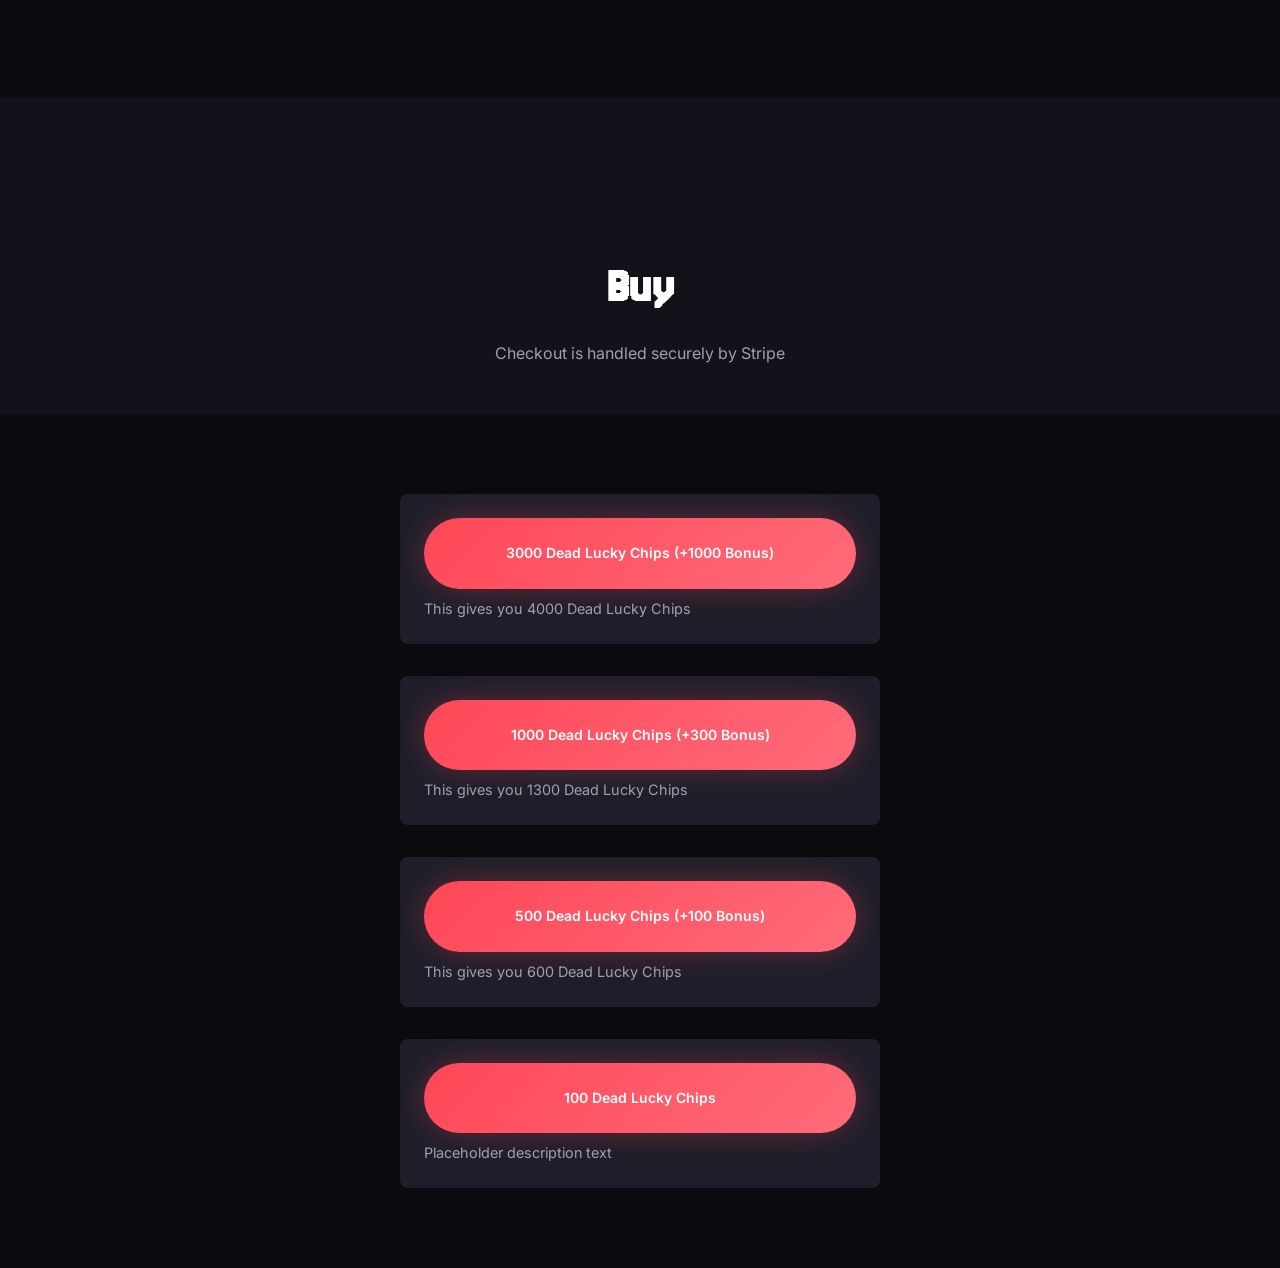
==== buy.html @ 39face88 "Remove header and footer from buy page https://claude.ai/code/session_019SCUWKgWwPqg2CtT34ZK9T" ====
<!DOCTYPE html>
<html lang="en">
<head>
    <meta charset="UTF-8">
    <meta name="viewport" content="width=device-width, initial-scale=1.0">
    <meta name="description" content="Buy Dead Lucky - Official products and merchandise">
    <title>Buy | Dead Lucky</title>
    <link rel="stylesheet" href="css/style.css">
    <link rel="preconnect" href="https://fonts.googleapis.com">
    <link rel="preconnect" href="https://fonts.gstatic.com" crossorigin>
    <link href="https://fonts.googleapis.com/css2?family=Inter:wght@300;400;500;600;700&family=Jersey+25&display=swap" rel="stylesheet">
</head>
<body>
    <main>
        <section class="page-header">
            <div class="container">
                <h1 class="page-title">Buy</h1>
                <p class="page-subtitle">Checkout is handled securely by Stripe</p>
            </div>
        </section>

        <section class="page-content">
            <div class="container">
                <!-- TODO: Set STRIPE_SHOP_URL in the script below to your Stripe Payment Link URL (Dashboard → Payment links). Create one link that includes these products, or one link per product—then set productLinks in the script. -->
                <ul class="product-list" style="list-style: none; display: flex; flex-direction: column; gap: var(--spacing-lg); max-width: 480px; margin: 0 auto;">
                    <li style="background: var(--color-bg-card); border-radius: var(--radius-md); padding: var(--spacing-md);">
                        <a href="#" class="btn btn-primary product-link" style="display: block; text-align: center; padding: var(--spacing-md) var(--spacing-lg);" data-product-id="prod_Ty4xX7WczhrXzY" target="_blank" rel="noopener noreferrer">
                            3000 Dead Lucky Chips (+1000 Bonus)
                        </a>
                        <p style="margin-top: var(--spacing-xs); font-size: 0.9rem; color: var(--color-text-secondary);">This gives you 4000 Dead Lucky Chips</p>
                    </li>
                    <li style="background: var(--color-bg-card); border-radius: var(--radius-md); padding: var(--spacing-md);">
                        <a href="#" class="btn btn-primary product-link" style="display: block; text-align: center; padding: var(--spacing-md) var(--spacing-lg);" data-product-id="prod_Ty4wL73PuyDH4j" target="_blank" rel="noopener noreferrer">
                            1000 Dead Lucky Chips (+300 Bonus)
                        </a>
                        <p style="margin-top: var(--spacing-xs); font-size: 0.9rem; color: var(--color-text-secondary);">This gives you 1300 Dead Lucky Chips</p>
                    </li>
                    <li style="background: var(--color-bg-card); border-radius: var(--radius-md); padding: var(--spacing-md);">
                        <a href="#" class="btn btn-primary product-link" style="display: block; text-align: center; padding: var(--spacing-md) var(--spacing-lg);" data-product-id="prod_Ty4vUFzQkQL2vy" target="_blank" rel="noopener noreferrer">
                            500 Dead Lucky Chips (+100 Bonus)
                        </a>
                        <p style="margin-top: var(--spacing-xs); font-size: 0.9rem; color: var(--color-text-secondary);">This gives you 600 Dead Lucky Chips</p>
                    </li>
                    <li style="background: var(--color-bg-card); border-radius: var(--radius-md); padding: var(--spacing-md);">
                        <a href="#" class="btn btn-primary product-link" style="display: block; text-align: center; padding: var(--spacing-md) var(--spacing-lg);" data-product-id="prod_Ty4tf5AZ7UW29u" target="_blank" rel="noopener noreferrer">
                            100 Dead Lucky Chips
                        </a>
                        <p style="margin-top: var(--spacing-xs); font-size: 0.9rem; color: var(--color-text-secondary);">Placeholder description text</p>
                    </li>
                </ul>
            </div>
        </section>
    </main>

    <script>
        // TODO: Set to your Stripe Payment Link URL from Dashboard → Payment links (e.g. https://buy.stripe.com/...). Use one link that includes all 4 products, or set each productLinks entry to a different payment link URL.
        var STRIPE_SHOP_URL = '#';
        var productLinks = {
            'prod_Ty4xX7WczhrXzY': 'https://buy.stripe.com/eVq5kEf0pbN837C4mLao803',
            'prod_Ty4wL73PuyDH4j': 'https://buy.stripe.com/5kQ9AU9G5aJ40Zu06vao802',
            'prod_Ty4vUFzQkQL2vy': 'https://buy.stripe.com/bJeeVedWl04qfUodXlao801',
            'prod_Ty4tf5AZ7UW29u': 'https://buy.stripe.com/14AeVedWl18u5fK4mLao800'
        };
        document.querySelectorAll('.product-link[data-product-id]').forEach(function (a) {
            a.href = productLinks[a.getAttribute('data-product-id')] || STRIPE_SHOP_URL;
        });
    </script>
    <script src="js/main.js"></script>
</body>
</html>
---- css/style.css ----
/* ========================================
   Dead Lucky - Main Stylesheet
   ======================================== */

/* CSS Variables */
:root {
    /* Colors */
    --color-bg-primary: #0a0a0f;
    --color-bg-secondary: #12121a;
    --color-bg-tertiary: #1a1a25;
    --color-bg-card: #1e1e2a;

    --color-text-primary: #ffffff;
    --color-text-secondary: #a0a0b0;
    --color-text-muted: #606070;

    --color-accent-primary: #ff4757;
    --color-accent-secondary: #ffd700;
    --color-accent-tertiary: #7c5ce0;

    --color-tiktok: #ff0050;
    --color-twitter: #1da1f2;
    --color-discord: #5865f2;

    --color-rarity-common: #8b8b8b;
    --color-rarity-rare: #4da6ff;
    --color-rarity-epic: #a855f7;
    --color-rarity-legendary: #ffd700;

    /* Typography */
    --font-display: 'Jersey 25', sans-serif;
    --font-body: 'Inter', -apple-system, BlinkMacSystemFont, sans-serif;

    /* Spacing */
    --spacing-xs: 0.5rem;
    --spacing-sm: 1rem;
    --spacing-md: 1.5rem;
    --spacing-lg: 2rem;
    --spacing-xl: 3rem;
    --spacing-2xl: 5rem;

    /* Border Radius */
    --radius-sm: 4px;
    --radius-md: 8px;
    --radius-lg: 16px;
    --radius-full: 9999px;

    /* Transitions */
    --transition-fast: 150ms ease;
    --transition-normal: 300ms ease;
    --transition-slow: 500ms ease;

    /* Shadows */
    --shadow-sm: 0 2px 4px rgba(0, 0, 0, 0.3);
    --shadow-md: 0 4px 12px rgba(0, 0, 0, 0.4);
    --shadow-lg: 0 8px 24px rgba(0, 0, 0, 0.5);
    --shadow-glow: 0 0 30px rgba(255, 71, 87, 0.3);
}

/* Reset & Base */
*, *::before, *::after {
    box-sizing: border-box;
    margin: 0;
    padding: 0;
}

html {
    scroll-behavior: smooth;
}

body {
    font-family: var(--font-body);
    background-color: var(--color-bg-primary);
    color: var(--color-text-primary);
    line-height: 1.6;
    overflow-x: hidden;
}

a {
    text-decoration: none;
    color: inherit;
}

img {
    max-width: 100%;
    height: auto;
}

/* Container */
.container {
    width: 100%;
    max-width: 1200px;
    margin: 0 auto;
    padding: 0 var(--spacing-md);
}

/* ========================================
   Header
   ======================================== */
.header {
    position: fixed;
    top: 0;
    left: 0;
    right: 0;
    z-index: 1000;
    background: linear-gradient(to bottom, rgba(10, 10, 15, 0.95), rgba(10, 10, 15, 0.8));
    backdrop-filter: blur(10px);
    border-bottom: 1px solid rgba(255, 255, 255, 0.05);
}

.header-content {
    display: flex;
    justify-content: space-between;
    align-items: center;
    height: 70px;
}

.logo {
    display: flex;
    align-items: center;
}

.logo-text {
    font-family: var(--font-display);
    font-size: 1.5rem;
    font-weight: 900;
    letter-spacing: 0.1em;
    background: linear-gradient(135deg, var(--color-accent-primary), var(--color-accent-secondary));
    -webkit-background-clip: text;
    -webkit-text-fill-color: transparent;
    background-clip: text;
}

.logo-image {
    height: 20px;
    width: auto;
}

.nav-buttons {
    display: flex;
    gap: var(--spacing-sm);
    align-items: center;
}

/* Buttons */
.btn {
    display: inline-flex;
    align-items: center;
    gap: var(--spacing-xs);
    padding: var(--spacing-xs) var(--spacing-md);
    border-radius: var(--radius-full);
    font-weight: 600;
    font-size: 0.875rem;
    transition: all var(--transition-normal);
    cursor: pointer;
    border: none;
    white-space: nowrap;
}

.btn-social {
    background: var(--color-bg-tertiary);
    color: var(--color-text-primary);
    border: 1px solid rgba(255, 255, 255, 0.1);
}

.btn-social:hover {
    transform: translateY(-2px);
    box-shadow: var(--shadow-md);
}

.btn-tiktok:hover {
    background: var(--color-tiktok);
    border-color: var(--color-tiktok);
}

.btn-twitter:hover {
    background: var(--color-twitter);
    border-color: var(--color-twitter);
}

.btn-discord:hover {
    background: var(--color-discord);
    border-color: var(--color-discord);
}

.btn-primary {
    background: linear-gradient(135deg, var(--color-accent-primary), #ff6b7a);
    color: var(--color-text-primary);
    box-shadow: var(--shadow-glow);
}

.btn-primary:hover {
    transform: translateY(-2px);
    box-shadow: 0 0 40px rgba(255, 71, 87, 0.5);
}

.btn-play {
    padding: var(--spacing-xs) var(--spacing-lg);
}

/* Mobile Menu Toggle */
.mobile-menu-toggle {
    display: none;
    flex-direction: column;
    gap: 5px;
    background: none;
    border: none;
    cursor: pointer;
    padding: var(--spacing-xs);
}

.mobile-menu-toggle span {
    display: block;
    width: 24px;
    height: 2px;
    background: var(--color-text-primary);
    transition: var(--transition-fast);
}

/* ========================================
   Main Content
   ======================================== */
main {
    padding-top: 98px; /* header (70px) + ticker (~28px) */
}

/* ========================================
   Hero Section
   ======================================== */
.hero {
    position: relative;
    min-height: 75vh;
    display: flex;
    align-items: flex-end;
    justify-content: center;
    overflow: hidden;
}

.hero-bg {
    position: absolute;
    inset: 0;
    background:
        radial-gradient(ellipse at 50% 0%, rgba(255, 71, 87, 0.15) 0%, transparent 50%),
        radial-gradient(ellipse at 80% 50%, rgba(124, 92, 224, 0.1) 0%, transparent 40%),
        radial-gradient(ellipse at 20% 80%, rgba(255, 215, 0, 0.1) 0%, transparent 40%);
    animation: heroGlow 10s ease-in-out infinite alternate;
}

@keyframes heroGlow {
    0% { opacity: 0.8; }
    100% { opacity: 1; }
}

.hero-video {
    position: absolute;
    top: 0;
    left: 0;
    width: 100%;
    height: 100%;
    object-fit: cover;
    object-position: center bottom;
    z-index: -1;
}

.hero-ticker {
    position: fixed;
    top: 70px;
    left: 0;
    right: 0;
    width: 100%;
    overflow: hidden;
    background: #ff4757;
    padding: 8px 0;
    z-index: 999;
    white-space: nowrap;
}

.hero-ticker span {
    display: inline-block;
    padding-right: 50px;
    font-size: 12px;
    color: #000;
    font-weight: bold;
    letter-spacing: 0.1em;
    white-space: nowrap;
    animation: tickerScroll 90s linear infinite;
}

@keyframes tickerScroll {
    0% { transform: translateX(0); }
    100% { transform: translateX(-100%); }
}

.hero-content {
    position: relative;
    text-align: center;
    padding: 0;
}

.hero-title {
    font-family: var(--font-display);
    font-size: clamp(3rem, 12vw, 8rem);
    font-weight: 900;
    line-height: 1;
    margin: 0;
}

.title-dead {
    display: block;
    color: var(--color-text-primary);
    text-shadow: 0 0 60px rgba(255, 255, 255, 0.3);
}

.title-lucky {
    display: block;
    background: linear-gradient(135deg, var(--color-accent-secondary), var(--color-accent-primary));
    -webkit-background-clip: text;
    -webkit-text-fill-color: transparent;
    background-clip: text;
    text-shadow: none;
    filter: drop-shadow(0 0 30px rgba(255, 215, 0, 0.4));
}

.hero-logo-gif {
    max-width: 100%;
    height: auto;
    max-height: 300px;
}

.hero-tagline {
    font-size: clamp(1rem, 3vw, 1.5rem);
    color: var(--color-text-secondary);
    margin-bottom: var(--spacing-xl);
    letter-spacing: 0.2em;
    text-transform: uppercase;
}

.hero-buttons {
    display: flex;
    flex-wrap: wrap;
    justify-content: center;
    gap: var(--spacing-sm);
}

.btn-play-hero {
    padding: var(--spacing-md) var(--spacing-xl);
    font-size: 1.1rem;
}

.scroll-indicator {
    position: absolute;
    bottom: var(--spacing-lg);
    left: 50%;
    transform: translateX(-50%);
    display: flex;
    flex-direction: column;
    align-items: center;
    gap: var(--spacing-xs);
    color: var(--color-text-muted);
    font-size: 0.875rem;
    animation: bounce 2s ease-in-out infinite;
}

@keyframes bounce {
    0%, 100% { transform: translateX(-50%) translateY(0); }
    50% { transform: translateX(-50%) translateY(10px); }
}

/* ========================================
   Quote Section
   ======================================== */
.quote-section {
    padding: var(--spacing-xl) 0;
    text-align: center;
    background-color: var(--color-bg-secondary);
}

.quote-text {
    font-family: var(--font-display);
    font-size: clamp(1.25rem, 3vw, 2rem);
    color: var(--color-text-secondary);
    letter-spacing: 0.1em;
    line-height: 1.6;
}

/* ========================================
   Banner Sections
   ======================================== */
.banner {
    padding: var(--spacing-2xl) 0;
    position: relative;
    overflow: hidden;
    background-image: url('../images/WEB_NEW_BACKGROUND_V2.png');
    background-size: cover;
    background-position: center;
    background-repeat: no-repeat;
}

.banner:nth-child(even) {
    background-color: var(--color-bg-secondary);
}

.banner-content {
    display: grid;
    grid-template-columns: 1fr 1fr;
    gap: var(--spacing-2xl);
    align-items: center;
}

.banner-content.reverse {
    direction: rtl;
}

.banner-content.reverse > * {
    direction: ltr;
}

.banner-text {
    position: relative;
}

.banner-number {
    display: block;
    font-family: var(--font-display);
    font-size: 4rem;
    font-weight: 900;
    color: var(--color-accent-primary);
    line-height: 1;
    margin-bottom: var(--spacing-sm);
}

.banner-title {
    font-family: var(--font-display);
    font-size: clamp(1.75rem, 4vw, 2.5rem);
    font-weight: 700;
    margin-bottom: var(--spacing-md);
    line-height: 1.2;
}

.banner-description {
    font-size: 1.1rem;
    color: var(--color-text-secondary);
    line-height: 1.8;
}

.banner-visual {
    display: flex;
    justify-content: center;
    align-items: center;
}

/* Banner 1: Strategy - Board & Deck */
.visual-board {
    display: flex;
    gap: var(--spacing-lg);
    align-items: center;
}

.example-display {
    position: relative;
    width: 500px;
    height: 400px;
    border-radius: var(--radius-lg);
    overflow: hidden;
}

.example-image {
    position: absolute;
    top: 0;
    left: 0;
    width: 100%;
    height: 100%;
    object-fit: contain;
    opacity: 0;
    transition: opacity var(--transition-normal);
}

.example-image.active {
    opacity: 1;
}

.multiplier-selector {
    display: flex;
    flex-direction: column;
    gap: var(--spacing-sm);
}

.multiplier-card {
    width: 80px;
    height: 80px;
    background: var(--color-bg-card);
    border-radius: var(--radius-md);
    border: 2px solid rgba(255, 255, 255, 0.1);
    box-shadow: var(--shadow-md);
    cursor: pointer;
    transition: all var(--transition-normal);
    overflow: hidden;
    display: flex;
    align-items: center;
    justify-content: center;
}

.multiplier-card img {
    width: 100%;
    height: 100%;
    object-fit: contain;
}

.multiplier-card:hover {
    transform: translateX(-5px);
    border-color: var(--color-accent-primary);
    box-shadow: 0 0 15px rgba(255, 71, 87, 0.3);
}

.multiplier-card.active {
    border-color: var(--color-accent-secondary);
    box-shadow: 0 0 20px rgba(255, 215, 0, 0.4);
}

/* Banner 2: Dice */
.visual-dice {
    display: flex;
    gap: var(--spacing-lg);
    align-items: center;
    justify-content: center;
}

.dice {
    position: relative;
    display: flex;
    flex-direction: column;
    align-items: center;
    gap: var(--spacing-sm);
    animation: diceFloat 3s ease-in-out infinite;
}

.dice-option {
    display: flex;
    flex-direction: column;
    align-items: center;
    gap: var(--spacing-sm);
    position: absolute;
    opacity: 0;
    transition: opacity var(--transition-normal);
}

.dice-option.active {
    position: relative;
    opacity: 1;
}

.dice:nth-child(2) { animation-delay: -1s; }
.dice:nth-child(3) { animation-delay: -2s; }

@keyframes diceFloat {
    0%, 100% { transform: translateY(0); }
    50% { transform: translateY(-15px); }
}

.dice-image {
    width: 120px;
    height: auto;
    filter: drop-shadow(0 10px 20px rgba(0, 0, 0, 0.4));
    transition: transform var(--transition-normal), filter var(--transition-normal);
}

.dice:hover .dice-image {
    transform: scale(1.1);
    filter: drop-shadow(0 15px 30px rgba(255, 71, 87, 0.3));
}

.dice-label {
    font-family: var(--font-display);
    font-size: 1.25rem;
    font-weight: 700;
    color: var(--color-text-primary);
    letter-spacing: 0.1em;
    text-transform: uppercase;
}

/* Banner 3: Ranking */
.visual-ranking {
    display: flex;
    flex-direction: column;
    align-items: center;
}

.podium {
    display: flex;
    align-items: flex-end;
    gap: var(--spacing-sm);
}

.podium-place {
    display: flex;
    flex-direction: column;
    align-items: center;
    gap: var(--spacing-xs);
}

.crown {
    font-size: 2rem;
    color: var(--color-accent-secondary);
    animation: crownBounce 2s ease-in-out infinite;
}

@keyframes crownBounce {
    0%, 100% { transform: translateY(0); }
    50% { transform: translateY(-5px); }
}

.player-avatar {
    width: 50px;
    height: 50px;
    background: var(--color-bg-card);
    border-radius: 50%;
    display: flex;
    align-items: center;
    justify-content: center;
    font-weight: 700;
    border: 2px solid rgba(255, 255, 255, 0.2);
}

.podium-block {
    width: 80px;
    display: flex;
    align-items: center;
    justify-content: center;
    border-radius: var(--radius-sm) var(--radius-sm) 0 0;
}

.place-1 .podium-block {
    height: 120px;
    background: linear-gradient(to top, #b8860b, var(--color-accent-secondary));
}

.place-2 .podium-block {
    height: 90px;
    background: linear-gradient(to top, #5a5a6e, #a0a0b0);
}

.place-3 .podium-block {
    height: 60px;
    background: linear-gradient(to top, #8b4513, #cd7f32);
}

.prize {
    font-family: var(--font-display);
    font-weight: 700;
    color: var(--color-bg-primary);
}

/* Banner 4: Gacha */
.visual-gacha {
    display: flex;
    flex-direction: column;
    align-items: center;
    justify-content: center;
}

.summon-portal {
    position: center;
    width: 280px;
    height: 280px;
    display: flex;
    align-items: center;
    justify-content: center;
}

.summon-layer {
    position: absolute;
    width: 100%;
    height: 100%;
    object-fit: contain;
}

.summon-outside {
    animation: summonRotate 20s linear infinite;
    filter: drop-shadow(0 0 20px rgba(124, 92, 224, 0.4));
}

.summon-inside {
    animation: summonRotate 12s linear infinite;
    filter: drop-shadow(0 0 15px rgba(255, 215, 0, 0.3));
}

@keyframes summonRotate {
    from { transform: rotate(0deg); }
    to { transform: rotate(360deg); }
}

.summon-portal:hover .summon-outside {
    filter: drop-shadow(0 0 30px rgba(124, 92, 224, 0.6));
}

.summon-portal:hover .summon-inside {
    filter: drop-shadow(0 0 25px rgba(255, 215, 0, 0.5));
}

/* Banner 5: Daily */
.visual-daily {
    display: flex;
    flex-direction: column;
    align-items: center;
    gap: var(--spacing-lg);
}

.daily-display {
    position: relative;
    width: 500px;
    height: 400px;
    border-radius: var(--radius-lg);
    overflow: hidden;
}

.daily-image {
    position: absolute;
    top: 0;
    left: 0;
    width: 100%;
    height: 100%;
    object-fit: contain;
    opacity: 0;
    transition: opacity 0.5s ease;
}

.daily-image.active {
    opacity: 1;
}

.clock-container {
    display: flex;
    flex-direction: column;
    align-items: center;
    gap: var(--spacing-md);
}

.clock {
    width: 120px;
    height: 120px;
    background: var(--color-bg-card);
    border-radius: 50%;
    border: 4px solid var(--color-accent-secondary);
    position: relative;
    box-shadow: var(--shadow-lg), 0 0 30px rgba(255, 215, 0, 0.2);
}

.clock-face {
    width: 100%;
    height: 100%;
    position: relative;
}

.clock-hand {
    position: absolute;
    bottom: 50%;
    left: 50%;
    transform-origin: bottom center;
    background: var(--color-text-primary);
    border-radius: 2px;
}

.clock-hand.hour {
    width: 4px;
    height: 30px;
    transform: translateX(-50%) rotate(45deg);
}

.clock-hand.minute {
    width: 2px;
    height: 40px;
    transform: translateX(-50%) rotate(180deg);
    animation: minuteHand 60s linear infinite;
}

@keyframes minuteHand {
    from { transform: translateX(-50%) rotate(0deg); }
    to { transform: translateX(-50%) rotate(360deg); }
}

.reset-timer {
    text-align: center;
}

.timer-label {
    display: block;
    font-size: 0.875rem;
    color: var(--color-text-muted);
    margin-bottom: var(--spacing-xs);
}

.timer-display {
    display: flex;
    align-items: center;
    gap: 4px;
    font-family: var(--font-display);
    font-size: 1.5rem;
    font-weight: 700;
}

.timer-segment {
    background: var(--color-bg-card);
    padding: var(--spacing-xs) var(--spacing-sm);
    border-radius: var(--radius-sm);
}

.timer-separator {
    color: var(--color-accent-secondary);
}

.daily-rewards {
    display: flex;
    gap: var(--spacing-xs);
}

.reward-day {
    width: 60px;
    height: 60px;
    background: var(--color-bg-card);
    border-radius: var(--radius-md);
    display: flex;
    align-items: center;
    justify-content: center;
    font-size: 0.75rem;
    font-weight: 600;
    border: 2px solid transparent;
    transition: var(--transition-normal);
}

.reward-day.active {
    border-color: var(--color-accent-secondary);
    background: linear-gradient(135deg, rgba(255, 215, 0, 0.2), transparent);
}

.reward-day.locked {
    opacity: 0.5;
}

/* Banner 6: CTA */
.banner-cta {
    background: linear-gradient(135deg, var(--color-bg-secondary), var(--color-bg-primary));
    padding: var(--spacing-2xl) 0;
    position: relative;
    overflow: hidden;
}

.banner-cta::before {
    content: '';
    position: absolute;
    inset: 0;
    background:
        radial-gradient(ellipse at 30% 50%, rgba(255, 71, 87, 0.1) 0%, transparent 50%),
        radial-gradient(ellipse at 70% 50%, rgba(255, 215, 0, 0.1) 0%, transparent 50%);
}

.cta-content {
    display: flex;
    flex-direction: column;
    align-items: center;
    text-align: center;
    position: relative;
}

.cta-title {
    font-family: var(--font-display);
    font-size: clamp(2rem, 6vw, 4rem);
    font-weight: 900;
    margin-bottom: var(--spacing-md);
    line-height: 1.2;
}

.cta-dead {
    display: block;
    color: var(--color-text-secondary);
}

.cta-lucky {
    display: block;
    background: linear-gradient(135deg, var(--color-accent-secondary), var(--color-accent-primary));
    -webkit-background-clip: text;
    -webkit-text-fill-color: transparent;
    background-clip: text;
}

.cta-description {
    font-size: 1.25rem;
    color: var(--color-text-muted);
    margin-bottom: var(--spacing-xl);
}

.btn-play-cta {
    padding: var(--spacing-md) var(--spacing-2xl);
    font-size: 1.25rem;
}

/* ========================================
   Footer
   ======================================== */
.footer {
    background: var(--color-bg-secondary);
    border-top: 1px solid rgba(255, 255, 255, 0.05);
    padding: var(--spacing-xl) 0;
}

.footer-content {
    display: flex;
    flex-direction: column;
    align-items: center;
    gap: var(--spacing-md);
    text-align: center;
}

.footer-logo .logo-text {
    font-size: 1.25rem;
}

.footer-nav {
    display: flex;
    gap: var(--spacing-lg);
}

.footer-nav a {
    color: var(--color-text-secondary);
    font-size: 0.875rem;
    transition: var(--transition-fast);
}

.footer-nav a:hover {
    color: var(--color-accent-primary);
}

.footer-copyright {
    font-size: 0.75rem;
    color: var(--color-text-muted);
}

/* ========================================
   Subpage Styles (Legal & Contact)
   ======================================== */
.page-header {
    padding: calc(70px + var(--spacing-2xl)) 0 var(--spacing-xl);
    background: var(--color-bg-secondary);
    text-align: center;
}

.page-title {
    font-family: var(--font-display);
    font-size: clamp(2rem, 5vw, 3rem);
    font-weight: 700;
    margin-bottom: var(--spacing-sm);
}

.page-subtitle {
    color: var(--color-text-secondary);
}

.page-content {
    padding: var(--spacing-2xl) 0;
    min-height: 60vh;
}

.content-section {
    margin-bottom: var(--spacing-xl);
}

.content-section h2 {
    font-family: var(--font-display);
    font-size: 1.5rem;
    margin-bottom: var(--spacing-md);
    color: var(--color-accent-secondary);
}

.content-section p {
    color: var(--color-text-secondary);
    margin-bottom: var(--spacing-sm);
    line-height: 1.8;
}

.content-section ul {
    color: var(--color-text-secondary);
    margin-left: var(--spacing-lg);
    margin-bottom: var(--spacing-sm);
}

.content-section li {
    margin-bottom: var(--spacing-xs);
}

/* Contact Form */
.contact-form {
    max-width: 600px;
    margin: 0 auto;
}

.form-group {
    margin-bottom: var(--spacing-md);
}

.form-label {
    display: block;
    font-weight: 500;
    margin-bottom: var(--spacing-xs);
    color: var(--color-text-primary);
}

.form-input,
.form-textarea {
    width: 100%;
    padding: var(--spacing-sm);
    background: var(--color-bg-card);
    border: 1px solid rgba(255, 255, 255, 0.1);
    border-radius: var(--radius-md);
    color: var(--color-text-primary);
    font-family: var(--font-body);
    font-size: 1rem;
    transition: var(--transition-fast);
}

.form-input:focus,
.form-textarea:focus {
    outline: none;
    border-color: var(--color-accent-primary);
    box-shadow: 0 0 0 3px rgba(255, 71, 87, 0.2);
}

.form-textarea {
    min-height: 150px;
    resize: vertical;
}

.form-submit {
    width: 100%;
    padding: var(--spacing-md);
    font-size: 1rem;
}

/* ========================================
   Responsive Design
   ======================================== */
@media (max-width: 992px) {
    .banner-content {
        grid-template-columns: 1fr;
        gap: var(--spacing-xl);
        text-align: center;
    }

    .banner-content.reverse {
        direction: ltr;
    }

    .banner-visual {
        order: -1;
    }
}

@media (max-width: 768px) {
    .nav-buttons {
        display: none;
        position: absolute;
        top: 70px;
        left: 0;
        right: 0;
        flex-direction: column;
        background: var(--color-bg-secondary);
        padding: var(--spacing-md);
        border-bottom: 1px solid rgba(255, 255, 255, 0.05);
    }

    .nav-buttons.active {
        display: flex;
    }

    .mobile-menu-toggle {
        display: flex;
    }

    .hero-buttons {
        flex-direction: column;
        align-items: center;
    }

    .visual-board {
        flex-direction: column;
    }

    .visual-dice {
        flex-wrap: wrap;
        justify-content: center;
    }

    .podium {
        transform: scale(0.9);
    }

    .daily-rewards {
        flex-wrap: wrap;
        justify-content: center;
    }
}

@media (max-width: 480px) {
    .hero-title {
        font-size: 3rem;
    }

    .btn span {
        display: none;
    }

    .btn-primary span,
    .btn-play-hero span,
    .btn-play-cta span {
        display: inline;
    }

    .board-grid {
        grid-template-columns: repeat(3, 50px);
    }

    .board-cell {
        width: 50px;
        height: 50px;
    }

    .dice-image {
        width: 80px;
    }
}

/* ========================================
   Animations & Effects
   ======================================== */
.fade-in {
    opacity: 0;
    transform: translateY(20px);
    transition: opacity 0.6s ease, transform 0.6s ease;
}

.fade-in.visible {
    opacity: 1;
    transform: translateY(0);
}

/* Smooth section transitions */
.banner {
    opacity: 0;
    transform: translateY(30px);
    transition: opacity 0.8s ease, transform 0.8s ease;
}

.banner.visible {
    opacity: 1;
    transform: translateY(0);
}
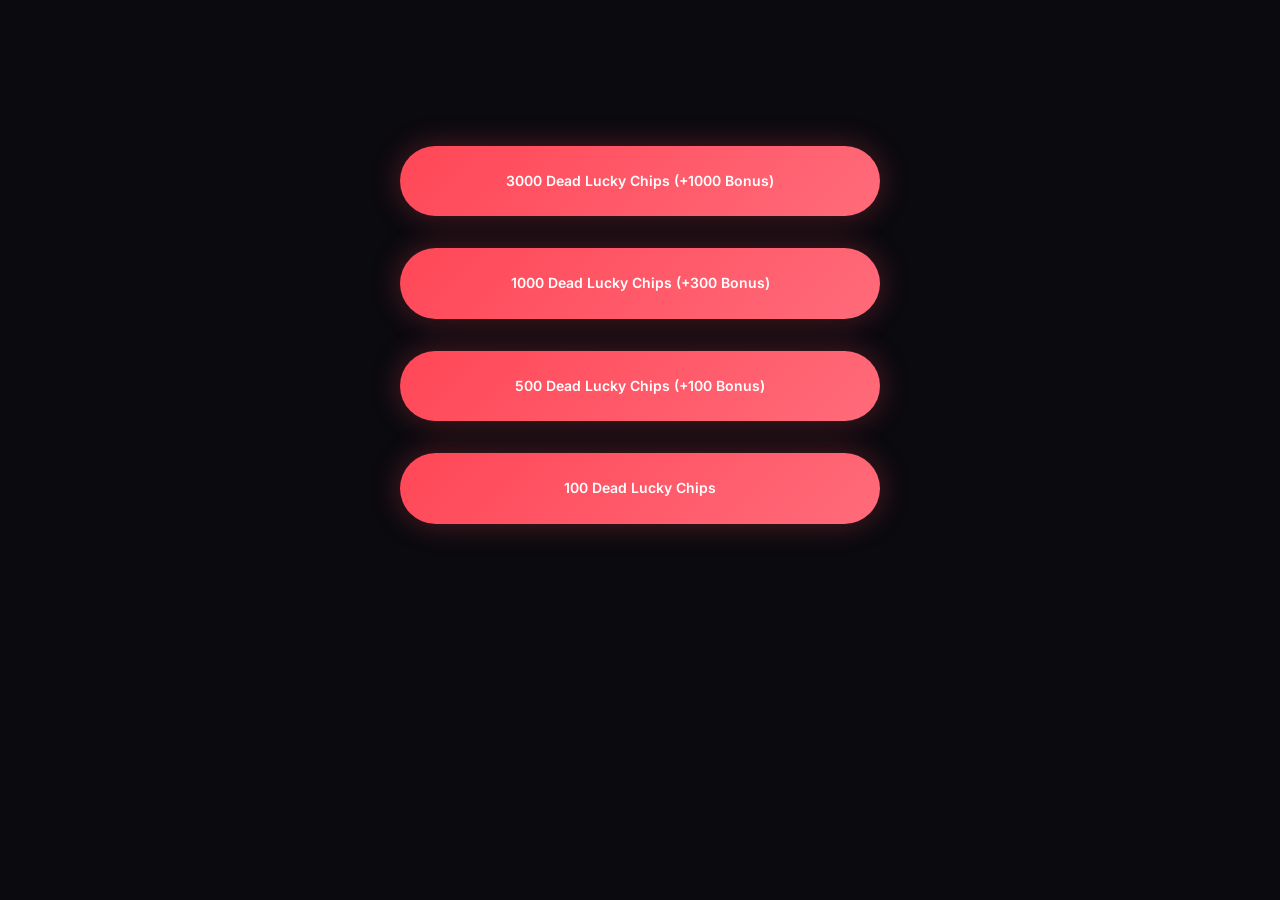
==== commit fd2b1e60: "Simplify buy page to only show buttons https://claude.ai/code/session_019SCUWKgWwPqg2CtT34ZK9T" ====
--- a/buy.html
+++ b/buy.html
@@ -12,44 +12,20 @@
 </head>
 <body>
     <main>
-        <section class="page-header">
-            <div class="container">
-                <h1 class="page-title">Buy</h1>
-                <p class="page-subtitle">Checkout is handled securely by Stripe</p>
-            </div>
-        </section>
-
-        <section class="page-content">
-            <div class="container">
-                <!-- TODO: Set STRIPE_SHOP_URL in the script below to your Stripe Payment Link URL (Dashboard → Payment links). Create one link that includes these products, or one link per product—then set productLinks in the script. -->
-                <ul class="product-list" style="list-style: none; display: flex; flex-direction: column; gap: var(--spacing-lg); max-width: 480px; margin: 0 auto;">
-                    <li style="background: var(--color-bg-card); border-radius: var(--radius-md); padding: var(--spacing-md);">
-                        <a href="#" class="btn btn-primary product-link" style="display: block; text-align: center; padding: var(--spacing-md) var(--spacing-lg);" data-product-id="prod_Ty4xX7WczhrXzY" target="_blank" rel="noopener noreferrer">
-                            3000 Dead Lucky Chips (+1000 Bonus)
-                        </a>
-                        <p style="margin-top: var(--spacing-xs); font-size: 0.9rem; color: var(--color-text-secondary);">This gives you 4000 Dead Lucky Chips</p>
-                    </li>
-                    <li style="background: var(--color-bg-card); border-radius: var(--radius-md); padding: var(--spacing-md);">
-                        <a href="#" class="btn btn-primary product-link" style="display: block; text-align: center; padding: var(--spacing-md) var(--spacing-lg);" data-product-id="prod_Ty4wL73PuyDH4j" target="_blank" rel="noopener noreferrer">
-                            1000 Dead Lucky Chips (+300 Bonus)
-                        </a>
-                        <p style="margin-top: var(--spacing-xs); font-size: 0.9rem; color: var(--color-text-secondary);">This gives you 1300 Dead Lucky Chips</p>
-                    </li>
-                    <li style="background: var(--color-bg-card); border-radius: var(--radius-md); padding: var(--spacing-md);">
-                        <a href="#" class="btn btn-primary product-link" style="display: block; text-align: center; padding: var(--spacing-md) var(--spacing-lg);" data-product-id="prod_Ty4vUFzQkQL2vy" target="_blank" rel="noopener noreferrer">
-                            500 Dead Lucky Chips (+100 Bonus)
-                        </a>
-                        <p style="margin-top: var(--spacing-xs); font-size: 0.9rem; color: var(--color-text-secondary);">This gives you 600 Dead Lucky Chips</p>
-                    </li>
-                    <li style="background: var(--color-bg-card); border-radius: var(--radius-md); padding: var(--spacing-md);">
-                        <a href="#" class="btn btn-primary product-link" style="display: block; text-align: center; padding: var(--spacing-md) var(--spacing-lg);" data-product-id="prod_Ty4tf5AZ7UW29u" target="_blank" rel="noopener noreferrer">
-                            100 Dead Lucky Chips
-                        </a>
-                        <p style="margin-top: var(--spacing-xs); font-size: 0.9rem; color: var(--color-text-secondary);">Placeholder description text</p>
-                    </li>
-                </ul>
-            </div>
-        </section>
+        <div class="container" style="display: flex; flex-direction: column; gap: var(--spacing-lg); max-width: 480px; margin: 0 auto; padding: var(--spacing-xl) 0;">
+            <a href="#" class="btn btn-primary product-link" style="display: block; text-align: center; padding: var(--spacing-md) var(--spacing-lg);" data-product-id="prod_Ty4xX7WczhrXzY" target="_blank" rel="noopener noreferrer">
+                3000 Dead Lucky Chips (+1000 Bonus)
+            </a>
+            <a href="#" class="btn btn-primary product-link" style="display: block; text-align: center; padding: var(--spacing-md) var(--spacing-lg);" data-product-id="prod_Ty4wL73PuyDH4j" target="_blank" rel="noopener noreferrer">
+                1000 Dead Lucky Chips (+300 Bonus)
+            </a>
+            <a href="#" class="btn btn-primary product-link" style="display: block; text-align: center; padding: var(--spacing-md) var(--spacing-lg);" data-product-id="prod_Ty4vUFzQkQL2vy" target="_blank" rel="noopener noreferrer">
+                500 Dead Lucky Chips (+100 Bonus)
+            </a>
+            <a href="#" class="btn btn-primary product-link" style="display: block; text-align: center; padding: var(--spacing-md) var(--spacing-lg);" data-product-id="prod_Ty4tf5AZ7UW29u" target="_blank" rel="noopener noreferrer">
+                100 Dead Lucky Chips
+            </a>
+        </div>
     </main>
 
     <script>
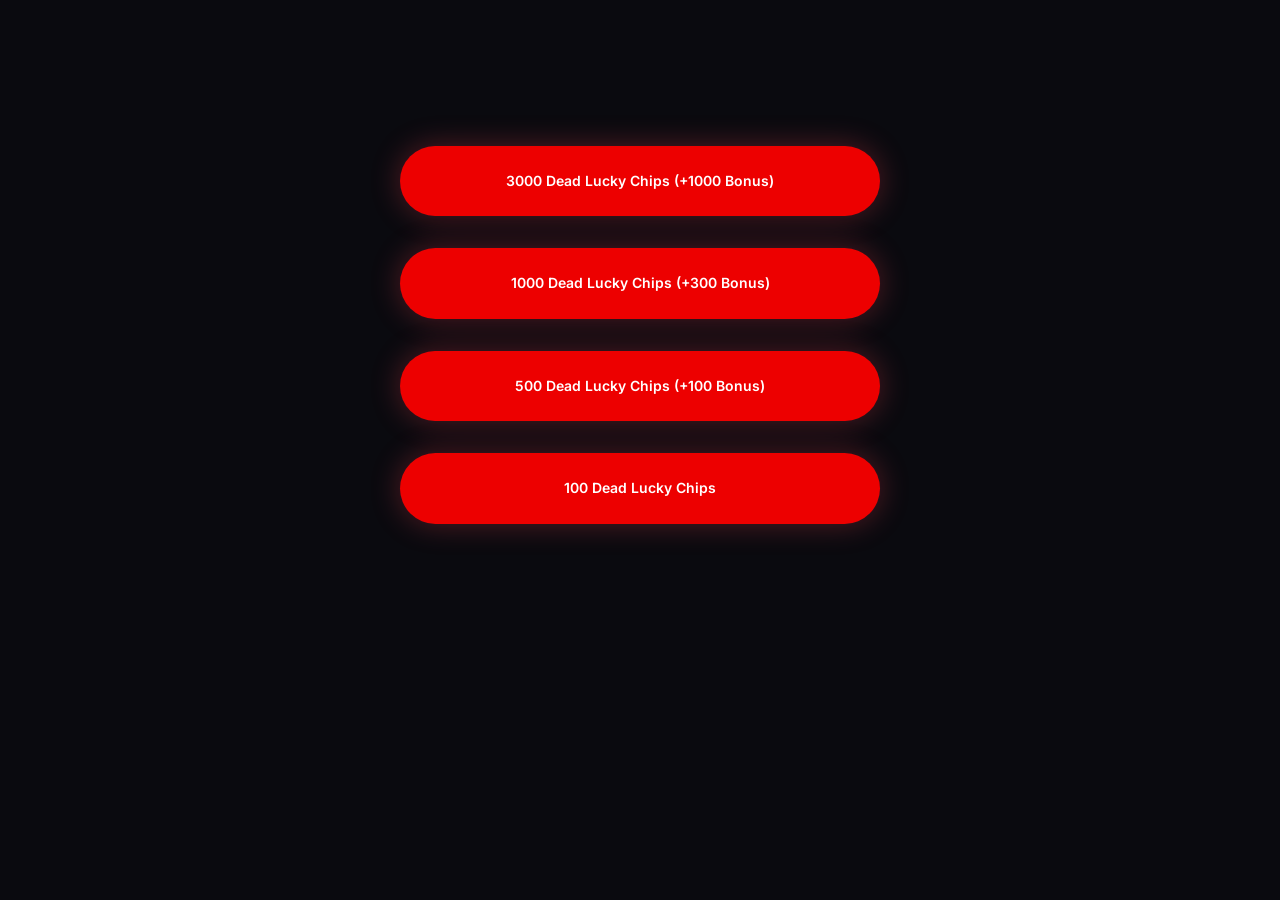
==== commit 625157ea: "style: Change buy page button color to #ed0000 https://claude.ai/code/session_019SCUWKgWwPqg2CtT34ZK" ====
--- a/buy.html
+++ b/buy.html
@@ -9,6 +9,11 @@
     <link rel="preconnect" href="https://fonts.googleapis.com">
     <link rel="preconnect" href="https://fonts.gstatic.com" crossorigin>
     <link href="https://fonts.googleapis.com/css2?family=Inter:wght@300;400;500;600;700&family=Jersey+25&display=swap" rel="stylesheet">
+    <style>
+        .btn-primary {
+            background: #ed0000 !important;
+        }
+    </style>
 </head>
 <body>
     <main>
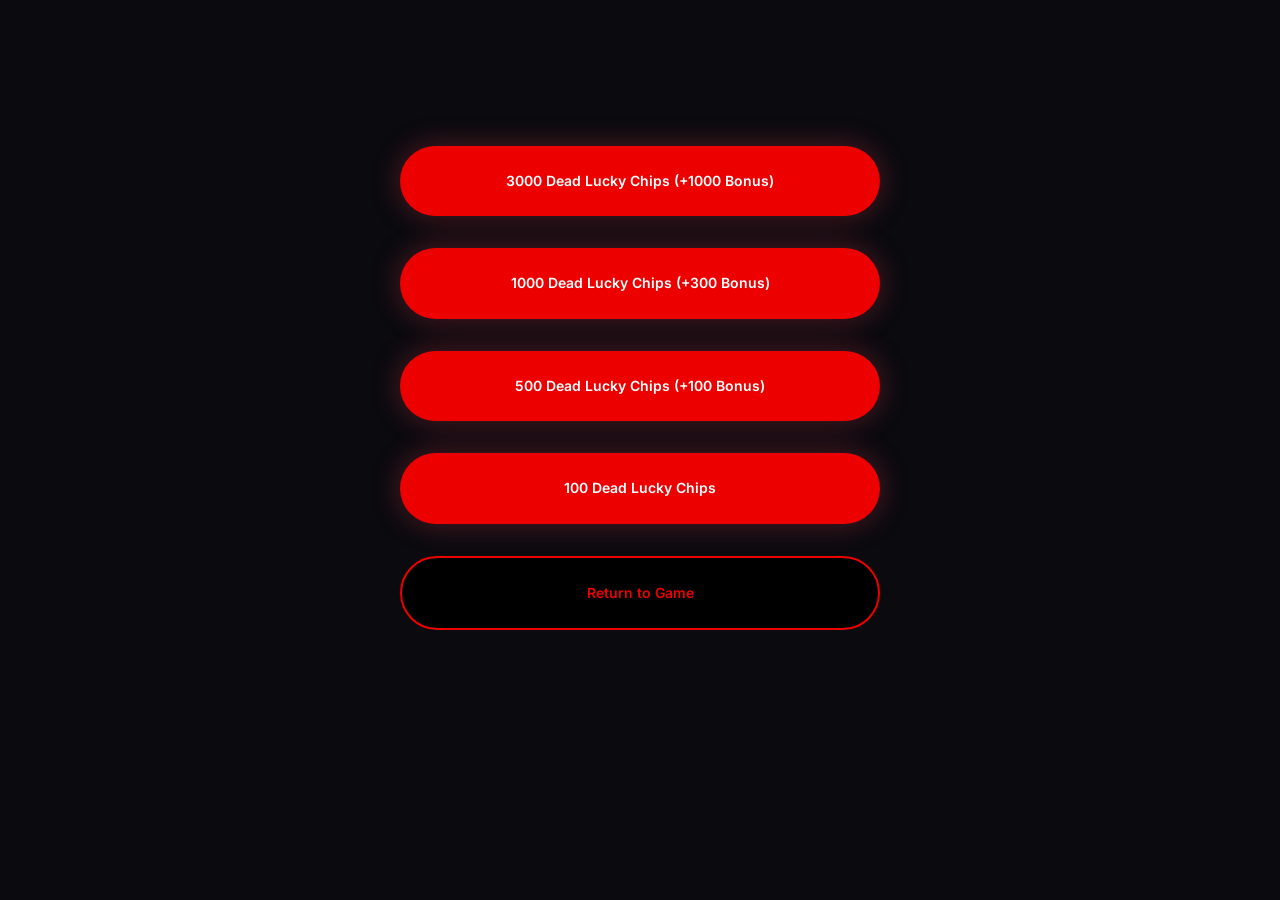
==== commit 5dadd97d: "Add Return to Game button on buy page Black background with red outline and text, links to game.  ht" ====
--- a/buy.html
+++ b/buy.html
@@ -30,6 +30,9 @@
             <a href="#" class="btn btn-primary product-link" style="display: block; text-align: center; padding: var(--spacing-md) var(--spacing-lg);" data-product-id="prod_Ty4tf5AZ7UW29u" target="_blank" rel="noopener noreferrer">
                 100 Dead Lucky Chips
             </a>
+            <a href="https://play.deadluckygame.com/" class="btn" style="display: block; text-align: center; padding: var(--spacing-md) var(--spacing-lg); background: #000; border: 2px solid #ed0000; color: #ed0000;">
+                Return to Game
+            </a>
         </div>
     </main>
 
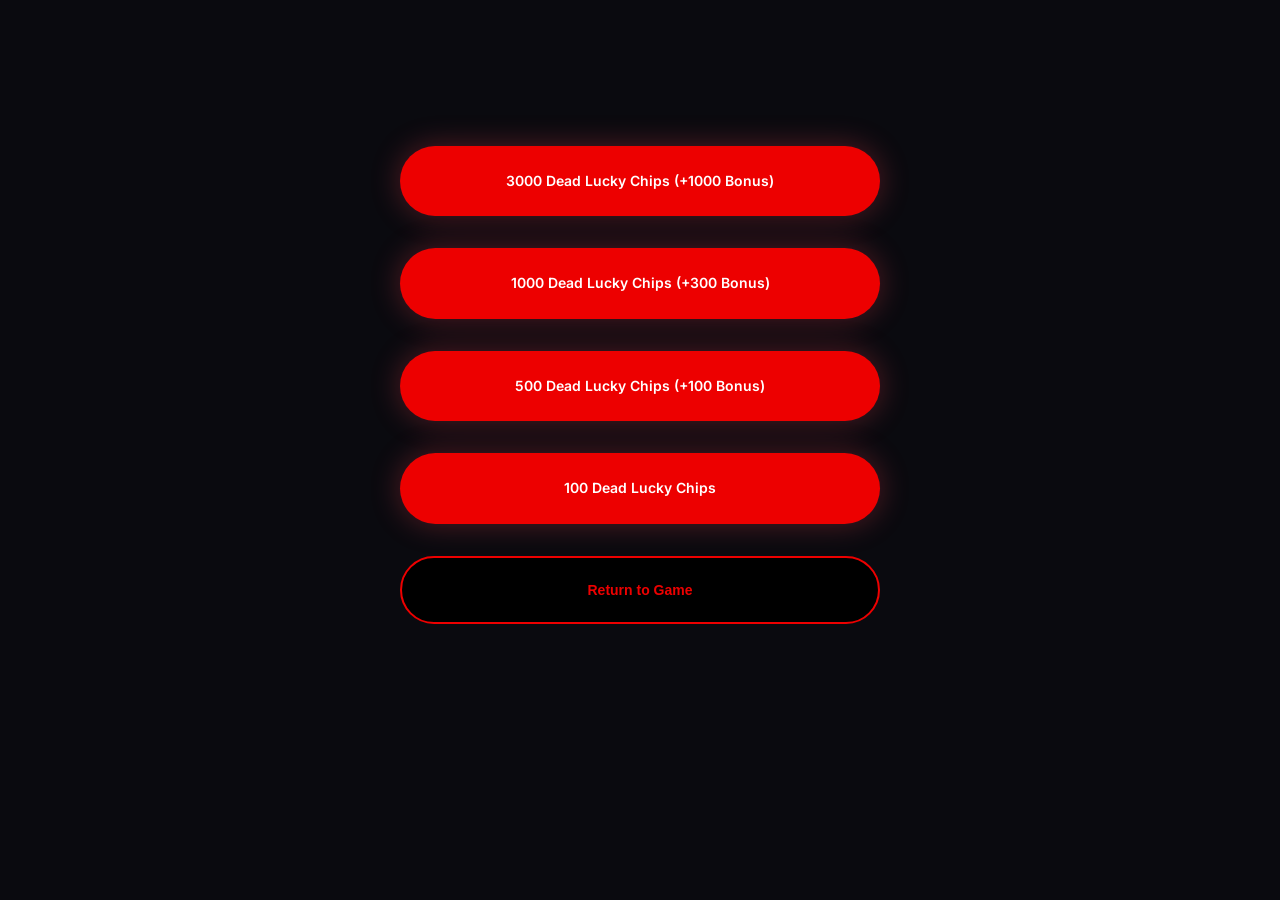
==== commit b16abf32: "Change Return to Game to button that just closes tab https://claude.ai/code/session_019SCUWKgWwPqg2C" ====
--- a/buy.html
+++ b/buy.html
@@ -30,9 +30,9 @@
             <a href="#" class="btn btn-primary product-link" style="display: block; text-align: center; padding: var(--spacing-md) var(--spacing-lg);" data-product-id="prod_Ty4tf5AZ7UW29u" target="_blank" rel="noopener noreferrer">
                 100 Dead Lucky Chips
             </a>
-            <a href="https://play.deadluckygame.com/" class="btn" style="display: block; text-align: center; padding: var(--spacing-md) var(--spacing-lg); background: #000; border: 2px solid #ed0000; color: #ed0000;">
+            <button class="btn" style="display: block; width: 100%; text-align: center; padding: var(--spacing-md) var(--spacing-lg); background: #000; border: 2px solid #ed0000; color: #ed0000; cursor: pointer;" onclick="window.close();">
                 Return to Game
-            </a>
+            </button>
         </div>
     </main>
 
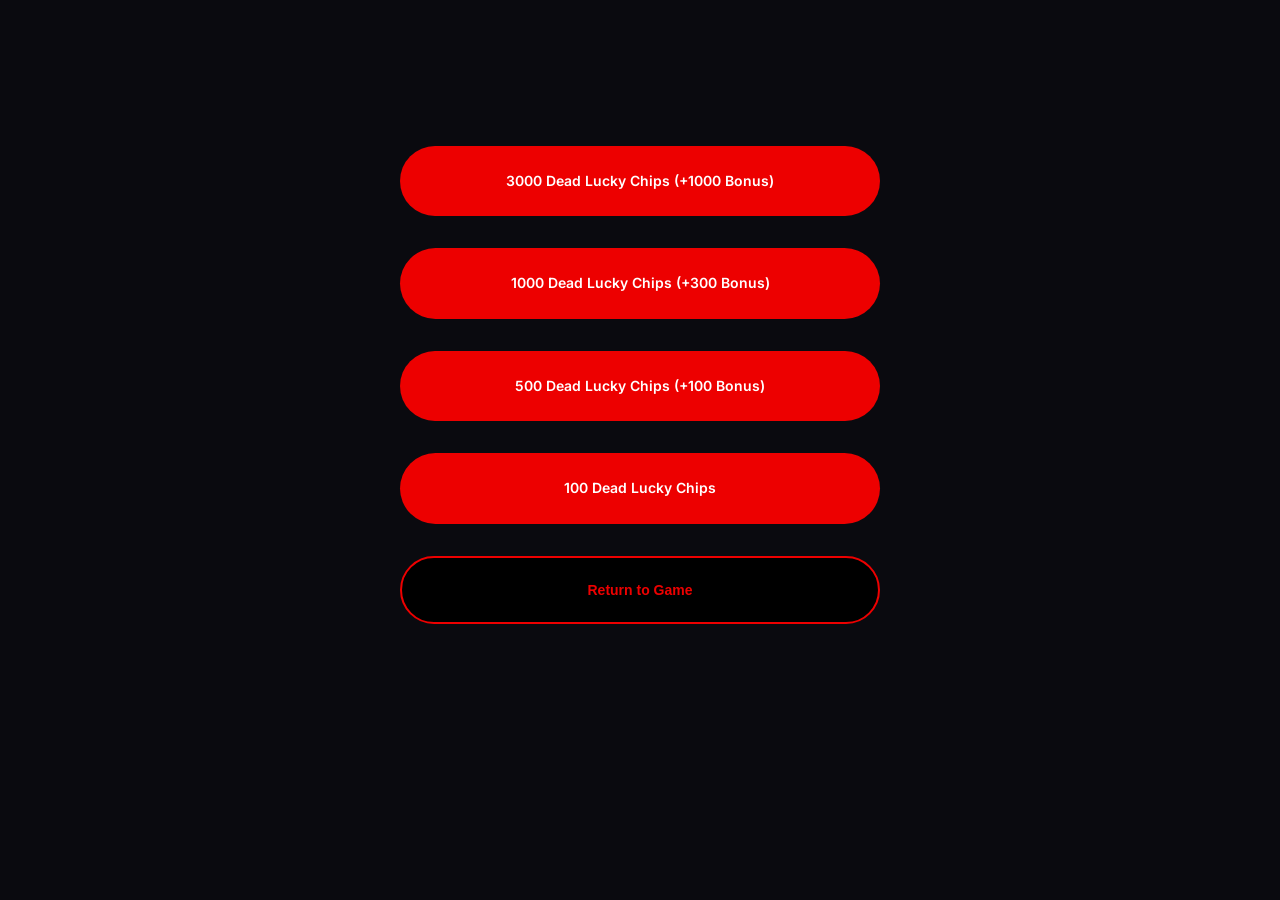
==== commit 55e67a7d: "Add favicon links to all HTML pages https://claude.ai/code/session_019SCUWKgWwPqg2CtT34ZK9T" ====
--- a/buy.html
+++ b/buy.html
@@ -1,6 +1,8 @@
 <!DOCTYPE html>
 <html lang="en">
 <head>
+    <link rel="icon" type="image/png" sizes="32x32" href="images/Favicon_32x32.png">
+    <link rel="icon" type="image/png" sizes="16x16" href="images/Favicon_16x16.png">
     <meta charset="UTF-8">
     <meta name="viewport" content="width=device-width, initial-scale=1.0">
     <meta name="description" content="Buy Dead Lucky - Official products and merchandise">
--- a/css/style.css
+++ b/css/style.css
@@ -184,14 +184,12 @@
 }
 
 .btn-primary {
-    background: linear-gradient(135deg, var(--color-accent-primary), #ff6b7a);
+    background: linear-gradient(135deg, #22c55e, #4ade80);
     color: var(--color-text-primary);
-    box-shadow: var(--shadow-glow);
 }
 
 .btn-primary:hover {
     transform: translateY(-2px);
-    box-shadow: 0 0 40px rgba(255, 71, 87, 0.5);
 }
 
 .btn-play {
@@ -270,7 +268,7 @@
     width: 100%;
     overflow: hidden;
     background: #ff4757;
-    padding: 8px 0;
+    padding: 10px 0 6px 0;
     z-index: 999;
     white-space: nowrap;
 }
@@ -390,7 +388,7 @@
     padding: var(--spacing-2xl) 0;
     position: relative;
     overflow: hidden;
-    background-image: url('../images/WEB_NEW_BACKGROUND_V2.png');
+    background-image: url('../images/LARGE_BG.png');
     background-size: cover;
     background-position: center;
     background-repeat: no-repeat;
